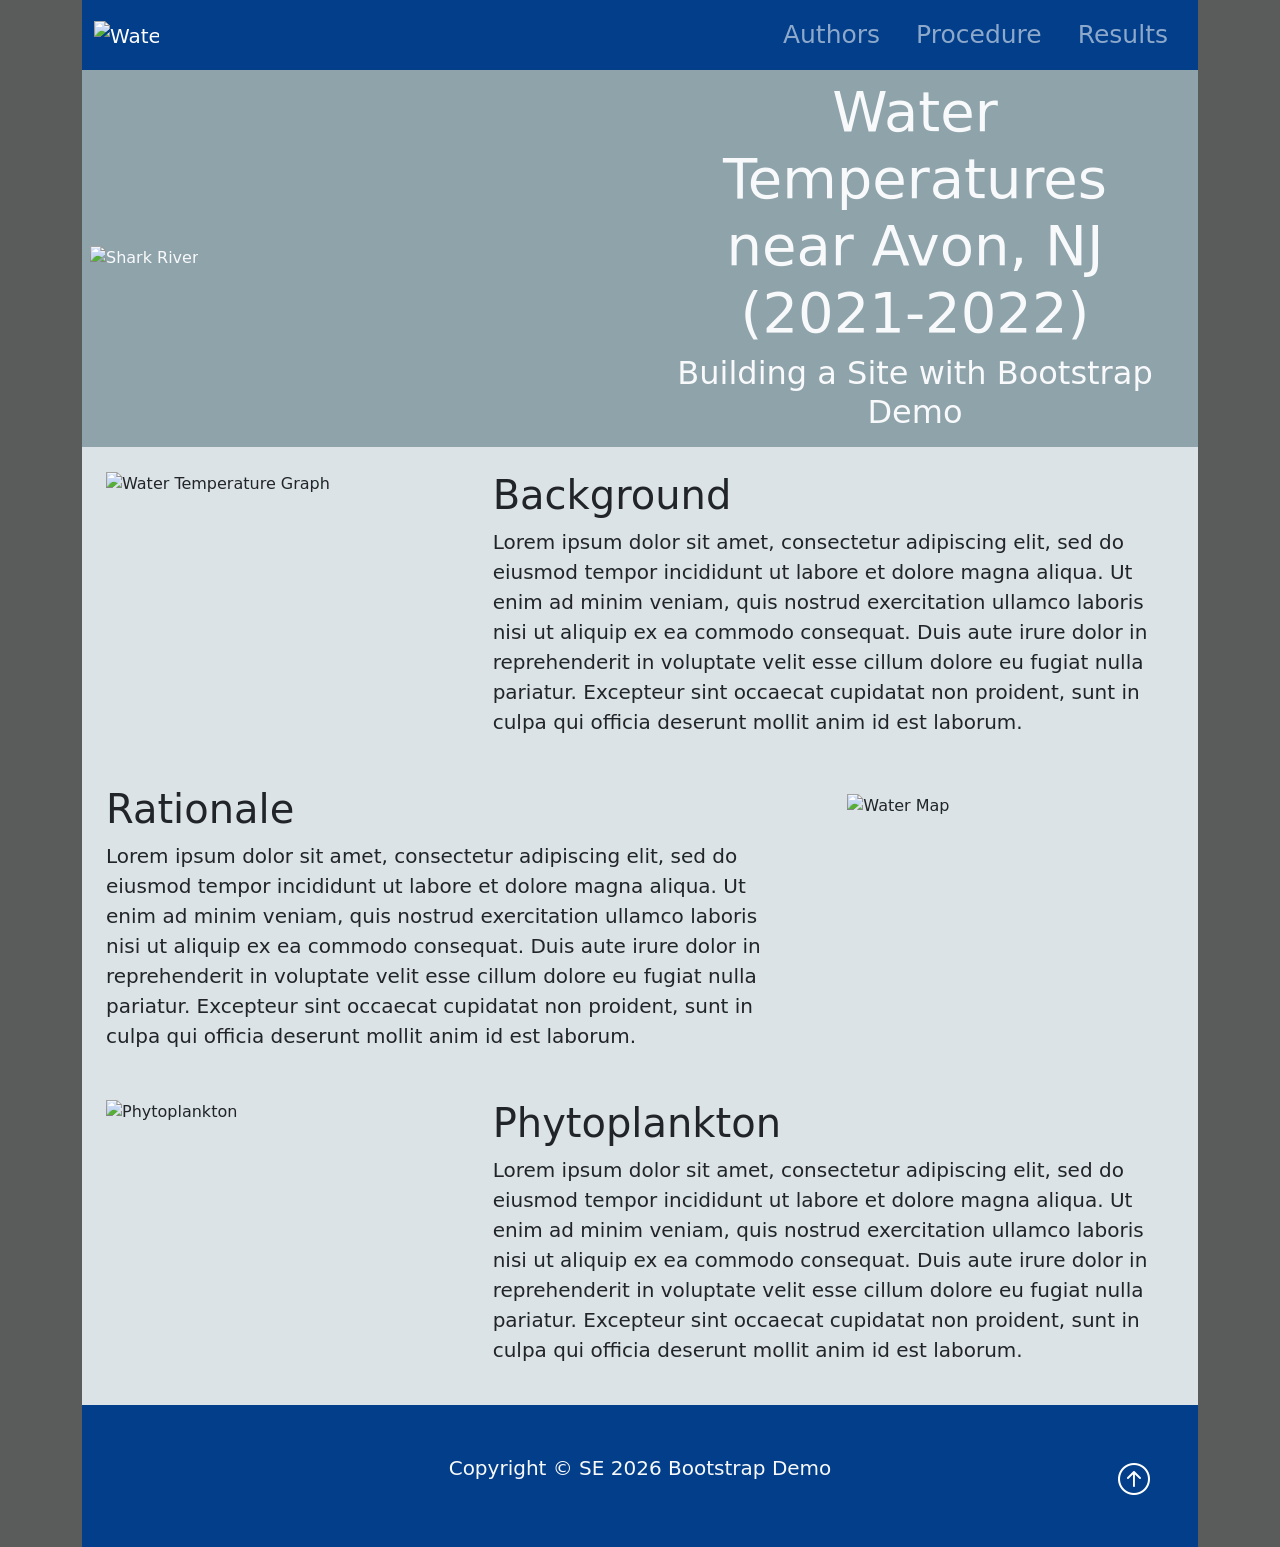
==== index.html @ 90bf7c35 "added the files" ====
<!DOCTYPE html>
<html lang="en">
<head>
    <meta charset="UTF-8">
    <meta name="viewport" content="width=device-width, initial-scale=1.0">
    <title>Activity 2.1.5 Class Demo</title>
    
    <link href="https://cdn.jsdelivr.net/npm/bootstrap@5.3.8/dist/css/bootstrap.min.css" 
            rel="stylesheet" integrity="sha384-sRIl4kxILFvY47J16cr9ZwB07vP4J8+LH7qKQnuqkuIAvNWLzeN8tE5YBujZqJLB" 
            crossorigin="anonymous">
    <link rel="stylesheet" href="https://cdn.jsdelivr.net/npm/bootstrap-icons@1.13.1/font/bootstrap-icons.min.css">
    
    <link rel="stylesheet" href="styles.css">

    <script src="https://cdn.jsdelivr.net/npm/bootstrap@5.3.8/dist/js/bootstrap.bundle.min.js" 
            integrity="sha384-FKyoEForCGlyvwx9Hj09JcYn3nv7wiPVlz7YYwJrWVcXK/BmnVDxM+D2scQbITxI" 
            crossorigin="anonymous"></script>
</head>

<body class="body">
    <div class="container-lg min-vh-100">
        <header>
                <!-- Navbar-->
                 <nav class="navbar navbar-expand-lg nav-background-color" data-bs-theme="dark">
                        <div class="container"> 
                                <a  href="#" class="navbar-brand"> <!--Website Brand-->
                                        <img src="img/droplet.png" alt="Water Logo" class="d-inline-block align-text-top w-50">
                                        
                                </a>
                        <!--Hamburger Menu Button-->
                                <button class="navbar-toggler" type="button" data-bs-toggle="collapse" data-bs-target="#navmenu">
                                <span class="navbar-toggler-icon"></span>
                                
                                </button>
                                <!--Collapsible navbar menu with custom hover underline CSS animation-->
                                <div class="collapse navbar-collapse" id="navmenu"> <!--Links to Hamburger icon-->
                                        <ul class="navbar-nav ms-auto"> <!-- ms-auto provides auto margin spcaing-->
                                                <li class="nav-itm">
                                                        <a href="authors.html" class="nav-link hover-underline-animation nav-menu-item">Authors</a>
                                                </li>
                                                <li class="nav-itm">
                                                        <a href="procedure.html" class="nav-link hover-underline-animation nav-menu-item">Procedure</a>
                                                </li>
                                                <li class="nav-itm">
                                                        <a href="results.html" class="nav-link hover-underline-animation nav-menu-item">Results</a>
                                                </li>
                                        </ul>
                                </div>
                        </div>
                        

                 </nav>
        </header>
        <section class="showcase text-light p-2 text-center">
                <div class="container">
                        <div class="row">
                                <div class="col-sm-6 p-0 d-flex align-items-center">
                                        <img src="img/img-5509.jpg" alt="Shark River" class="img-fluid">
                                        <!--img-fluid won't expand image larger than the container and will scale 
                                        appropriately if the browser gest narrower than the image's set width-->
                                </div>
                                <div class="col-sm-6 p-0 d-flex align-items-center">
                                        <div class="container">
                                                <h1 class="display-4">Water Temperatures near Avon, NJ (2021-2022)</h1>
                                                <!--display-4 will make the <h1> stand out-->
                                                <h2>Building a Site with Bootstrap Demo</h2>
                                        </div>
                                </div>
                        </div>
                </div>
        </section>

        <section class="overview text-dark p-2 text-left"> <!--Overview-->
                <div class="container">
                        <div class="row">
                                
                                <div class="col-sm-4 p-3">
                                        <img src="img/19418.jpeg" alt="Water Temperature Graph" class="img-fluid">
                                </div>
                                
                                <div class="col-sm-8 p-3">
                                        <h1 class="overview-left-padding">Background</h1>  <!--overview-left-padding custom padding on left side-->
                                        <p class="lead overview-font overview-left-padding">
                                                Lorem ipsum dolor sit amet, consectetur adipiscing elit,
                                                sed do eiusmod tempor incididunt ut labore et dolore magna aliqua.
                                                Ut enim ad minim veniam, quis nostrud exercitation ullamco laboris nisi ut aliquip ex ea commodo consequat. 
                                                Duis aute irure dolor in
                                                reprehenderit in voluptate velit esse
                                                cillum dolore eu fugiat nulla pariatur. 
                                                Excepteur sint occaecat cupidatat non proident, 
                                                sunt in culpa qui officia deserunt mollit anim id est laborum.
                                        </p>
                                </div>
                                
                        </div>
                        <div class="row">
                                
                                <div class="col-sm-8 p-3">
                                        <h1 class="">Rationale</h1>  
                                        <p class="lead overview-font overview-right-padding">
                                                Lorem ipsum dolor sit amet, consectetur adipiscing elit,
                                                sed do eiusmod tempor incididunt ut labore et dolore magna aliqua.
                                                Ut enim ad minim veniam, quis nostrud exercitation ullamco laboris nisi ut aliquip ex ea commodo consequat. 
                                                Duis aute irure dolor in
                                                reprehenderit in voluptate velit esse
                                                cillum dolore eu fugiat nulla pariatur. 
                                                Excepteur sint occaecat cupidatat non proident, 
                                                sunt in culpa qui officia deserunt mollit anim id est laborum.
                                        </p>
                                </div>
                                
                                <div class="col-sm-4 p-4">
                                        <img src="img/watermap.jpg" alt="Water Map" class="img-fluid">
                                </div>
                        </div>
                        <div class="row">
                                
                                <div class="col-sm-4 p-3">
                                        <img src="img/phytoplankton-pnas.jpg" alt="Phytoplankton" class="img-fluid">
                                </div>
                                
                                <div class="col-sm-8 p-3">
                                        <h1 class="overview-left-padding">Phytoplankton</h1>  <!--overview-left-padding custom padding on left side-->
                                        <p class="lead overview-font overview-left-padding">
                                                Lorem ipsum dolor sit amet, consectetur adipiscing elit,
                                                sed do eiusmod tempor incididunt ut labore et dolore magna aliqua.
                                                Ut enim ad minim veniam, quis nostrud exercitation ullamco laboris nisi ut aliquip ex ea commodo consequat. 
                                                Duis aute irure dolor in
                                                reprehenderit in voluptate velit esse
                                                cillum dolore eu fugiat nulla pariatur. 
                                                Excepteur sint occaecat cupidatat non proident, 
                                                sunt in culpa qui officia deserunt mollit anim id est laborum.
                                        </p>
                                </div>
                                
                        </div>
                </div>
        </section>

        <!--Footer -->
        <footer class="p-5 footer text-light text-center position-relative">
                <div class="container">
                        <p class="lead">
                                Copyright &copy; SE 2026 Bootstrap Demo
                        </p>
                        <a href="#" class="position-absolute bottom-0 end-0 p-5">
                                <i class="bi bi-arrow-up-circle h2 icon-white"></i>
                        </a>
                </div>
        </footer>
        
    </div>
</body>
</html>
---- styles.css ----
/* ----------------- Class CSS ----------------- */

.about{
    width:400px;
    margin: auto;
}

.about-team{
    color:rgb(82, 81, 81)
}

.authors{
    background-color: #dbe3e7;
}

.body{
    background-color: rgb(90, 92, 92);
}

.chartjs-sample{
    background-color: #8fa3ab;
}

.footer{                
    background-color: #023E8A;
}

.icon-white{            /* Arrow icon at bottom of page */
    color: #FFFFFF;
}

.nav-background-color{   /* navbar background color */
    background-color: #023E8A;
}

.nav-menu-item{               /* navbar link text properties */
    font-size:25px;
    margin-left: 10px;
    margin-right: 10px;
}

.overview{
    background-color: #dbe3e7;
}

.overview-left-padding{
    padding-left: 20px;
}

.overview-right-padding{  
    padding-right: 20px;
}

.procedure{
    background-color: #dbe3e7;
    padding: 1px;
}

.showcase{
    background-color: #8fa3ab; /*#0096c7*/
}

/* ----------------- ID CSS ----------------- */

/* -----------------Underline Animation CSS -----------------*/
#chart-wrapper{
    margin: auto;
    padding: 10px; 
    min-height: 400px;
    background-color: whitesmoke !important;
    justify-content: center;
    align-items: center;  
}



.hover-underline-animation {
    display: inline-block;
    position: relative;
    /*color: #0087ca;*/
  }
  
.hover-underline-animation:after {
    content: '';
    position: absolute;
    width: 100%;
    transform: scaleX(0);
    height: 2px;
    bottom: 0;
    left: 0;
    background-color: #eae6e6;
    /*transform-origin: bottom right;*/
    transition: transform 0.35s ease-out;
}
  
.hover-underline-animation:hover:after {
    transform: scaleX(1);
    /*transform-origin: bottom left;*/
}
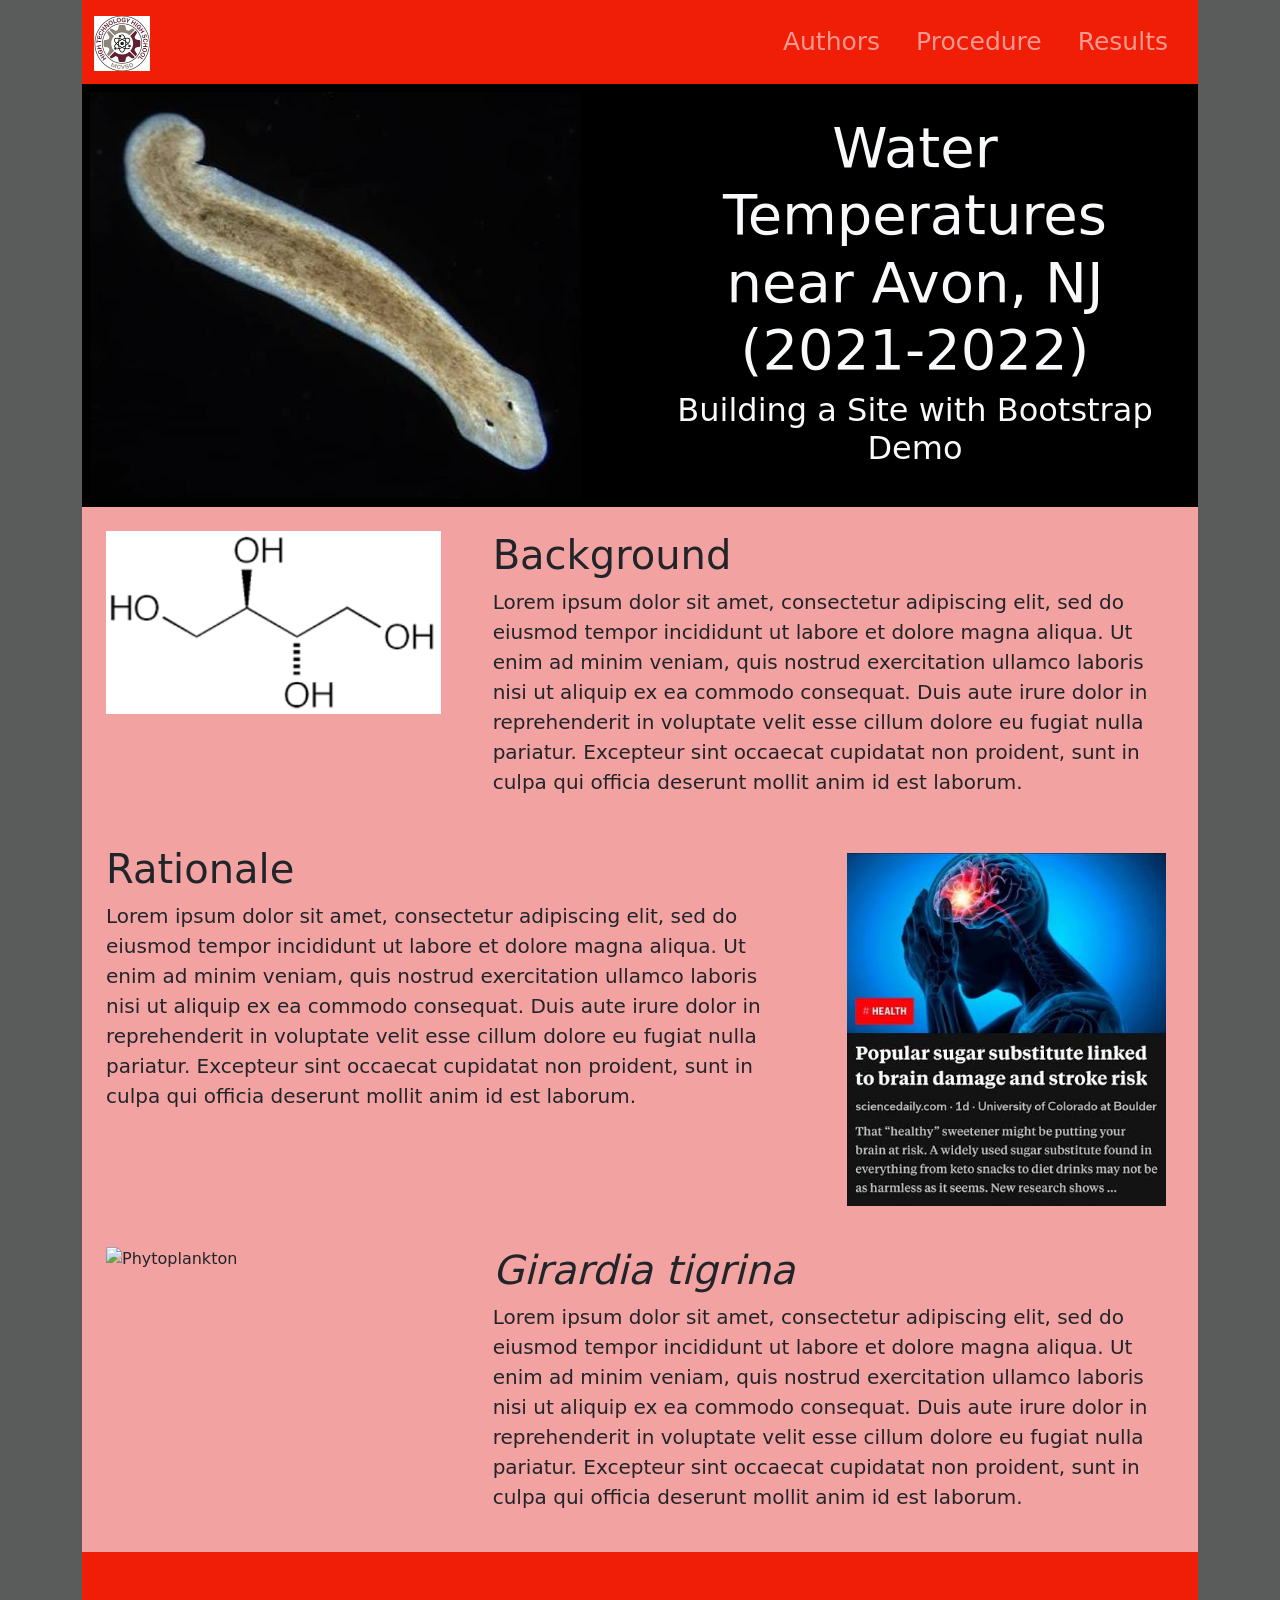
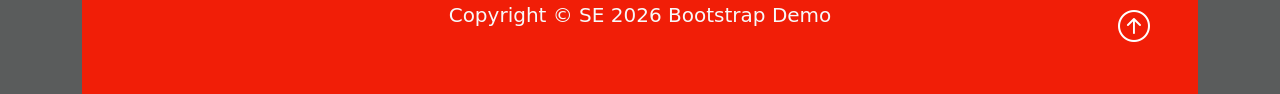
==== commit bd12b74d: "started making website" ====
--- a/index.html
+++ b/index.html
@@ -24,7 +24,7 @@
                  <nav class="navbar navbar-expand-lg nav-background-color" data-bs-theme="dark">
                         <div class="container"> 
                                 <a  href="#" class="navbar-brand"> <!--Website Brand-->
-                                        <img src="img/droplet.png" alt="Water Logo" class="d-inline-block align-text-top w-50">
+                                        <img src="img/hightechlogo.png" alt="Logo" class="d-inline-block align-text-top w-50">
                                         
                                 </a>
                         <!--Hamburger Menu Button-->
@@ -55,7 +55,7 @@
                 <div class="container">
                         <div class="row">
                                 <div class="col-sm-6 p-0 d-flex align-items-center">
-                                        <img src="img/img-5509.jpg" alt="Shark River" class="img-fluid">
+                                        <img src="img/planaria-1.jpg" alt="Planaria photo" class="img-fluid">
                                         <!--img-fluid won't expand image larger than the container and will scale 
                                         appropriately if the browser gest narrower than the image's set width-->
                                 </div>
@@ -75,7 +75,7 @@
                         <div class="row">
                                 
                                 <div class="col-sm-4 p-3">
-                                        <img src="img/19418.jpeg" alt="Water Temperature Graph" class="img-fluid">
+                                        <img src="img/erythritol.png" alt="Erythritol Molecular Structure" class="img-fluid">
                                 </div>
                                 
                                 <div class="col-sm-8 p-3">
@@ -110,7 +110,7 @@
                                 </div>
                                 
                                 <div class="col-sm-4 p-4">
-                                        <img src="img/watermap.jpg" alt="Water Map" class="img-fluid">
+                                        <img src="img/erythritol-dangers.jpg" alt="Erythritol Dangers" class="img-fluid">
                                 </div>
                         </div>
                         <div class="row">
@@ -120,7 +120,7 @@
                                 </div>
                                 
                                 <div class="col-sm-8 p-3">
-                                        <h1 class="overview-left-padding">Phytoplankton</h1>  <!--overview-left-padding custom padding on left side-->
+                                        <h1 class="overview-left-padding"><i>Girardia tigrina</i></h1>  <!--overview-left-padding custom padding on left side-->
                                         <p class="lead overview-font overview-left-padding">
                                                 Lorem ipsum dolor sit amet, consectetur adipiscing elit,
                                                 sed do eiusmod tempor incididunt ut labore et dolore magna aliqua.
--- a/styles.css
+++ b/styles.css
@@ -6,11 +6,11 @@
 }
 
 .about-team{
-    color:rgb(82, 81, 81)
+    color:rgb(0, 0, 0)
 }
 
 .authors{
-    background-color: #dbe3e7;
+    background-color: #f3a2a2;
 }
 
 .body{
@@ -22,7 +22,7 @@
 }
 
 .footer{                
-    background-color: #023E8A;
+    background-color: #f11e07;
 }
 
 .icon-white{            /* Arrow icon at bottom of page */
@@ -30,7 +30,7 @@
 }
 
 .nav-background-color{   /* navbar background color */
-    background-color: #023E8A;
+    background-color: #f11e07;
 }
 
 .nav-menu-item{               /* navbar link text properties */
@@ -40,7 +40,7 @@
 }
 
 .overview{
-    background-color: #dbe3e7;
+    background-color: #f3a2a2;
 }
 
 .overview-left-padding{
@@ -52,12 +52,12 @@
 }
 
 .procedure{
-    background-color: #dbe3e7;
+    background-color: #f3a2a2;
     padding: 1px;
 }
 
 .showcase{
-    background-color: #8fa3ab; /*#0096c7*/
+    background-color: #000000; /*#0096c7*/
 }
 
 /* ----------------- ID CSS ----------------- */
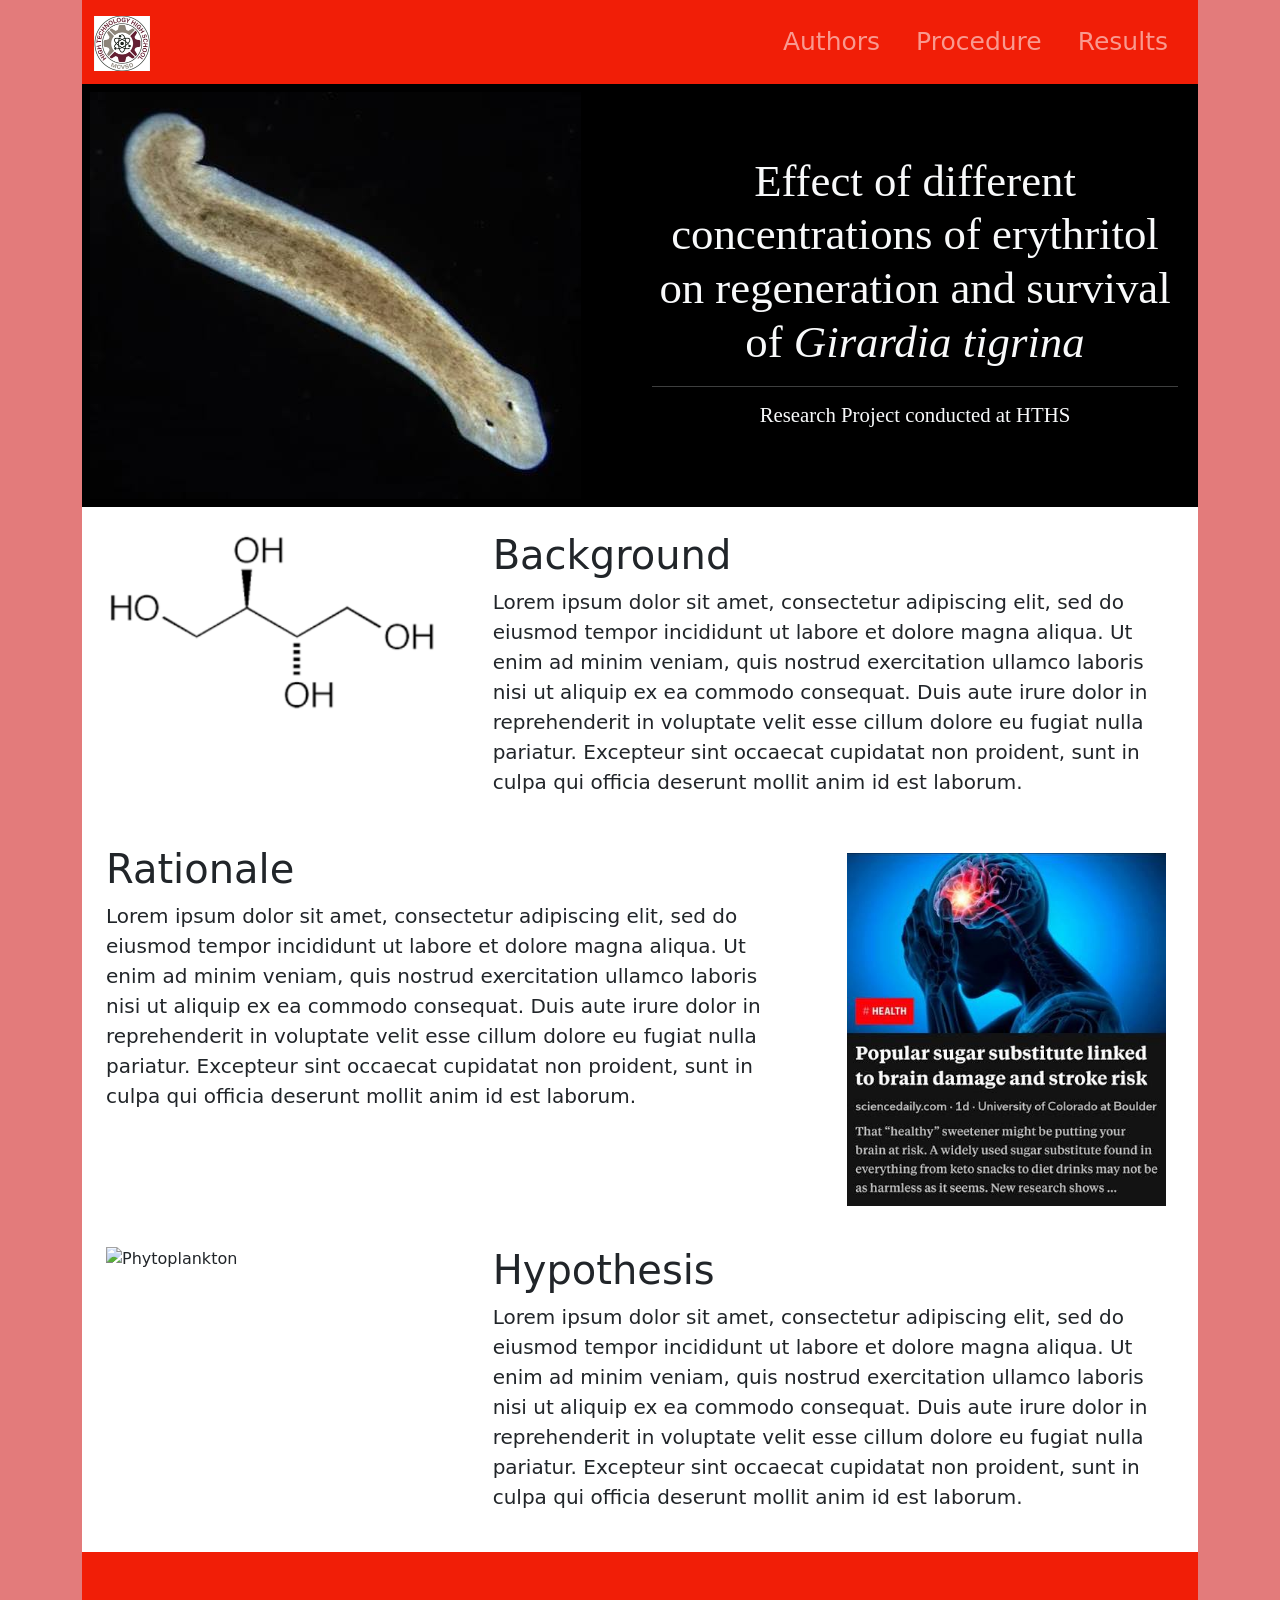
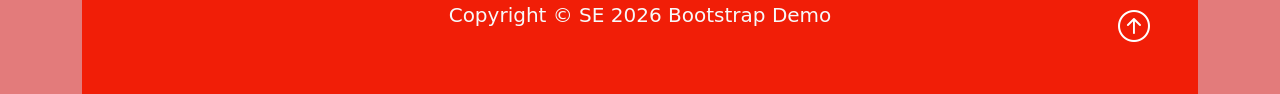
==== commit ba483010: "edits" ====
--- a/index.html
+++ b/index.html
@@ -61,9 +61,11 @@
                                 </div>
                                 <div class="col-sm-6 p-0 d-flex align-items-center">
                                         <div class="container">
-                                                <h1 class="display-4">Water Temperatures near Avon, NJ (2021-2022)</h1>
+                                                <h1 class="display-4">Effect of different concentrations of erythritol on regeneration and survival of <i>Girardia tigrina</i>
+                                                </h1>
+                                                <hr>
                                                 <!--display-4 will make the <h1> stand out-->
-                                                <h2>Building a Site with Bootstrap Demo</h2>
+                                                <h4 class="display-5">Research Project conducted at HTHS</h4>
                                         </div>
                                 </div>
                         </div>
@@ -120,7 +122,7 @@
                                 </div>
                                 
                                 <div class="col-sm-8 p-3">
-                                        <h1 class="overview-left-padding"><i>Girardia tigrina</i></h1>  <!--overview-left-padding custom padding on left side-->
+                                        <h1 class="overview-left-padding">Hypothesis</h1>  <!--overview-left-padding custom padding on left side-->
                                         <p class="lead overview-font overview-left-padding">
                                                 Lorem ipsum dolor sit amet, consectetur adipiscing elit,
                                                 sed do eiusmod tempor incididunt ut labore et dolore magna aliqua.
--- a/styles.css
+++ b/styles.css
@@ -10,11 +10,11 @@
 }
 
 .authors{
-    background-color: #f3a2a2;
+    background-color: #f9f9f9;
 }
 
 .body{
-    background-color: rgb(90, 92, 92);
+    background-color: rgb(227, 123, 123);
 }
 
 .chartjs-sample{
@@ -40,7 +40,7 @@
 }
 
 .overview{
-    background-color: #f3a2a2;
+    background-color: #ffffff;
 }
 
 .overview-left-padding{
@@ -52,12 +52,13 @@
 }
 
 .procedure{
-    background-color: #f3a2a2;
+    background-color: #fffefe;
     padding: 1px;
 }
 
 .showcase{
     background-color: #000000; /*#0096c7*/
+    
 }
 
 /* ----------------- ID CSS ----------------- */
@@ -96,4 +97,15 @@
 .hover-underline-animation:hover:after {
     transform: scaleX(1);
     /*transform-origin: bottom left;*/
+}
+.display-4{
+    font-size: 2.8rem;
+    font-family: Georgia, 'Times New Roman', Times, serif;
+}
+.display-5{
+    font-size: 1.3rem;
+    font-family: Garamond, Georgia, Times, serif;
+}
+.procedure-title{
+    font-family: Georgia, 'Times New Roman', Times, serif;
 }
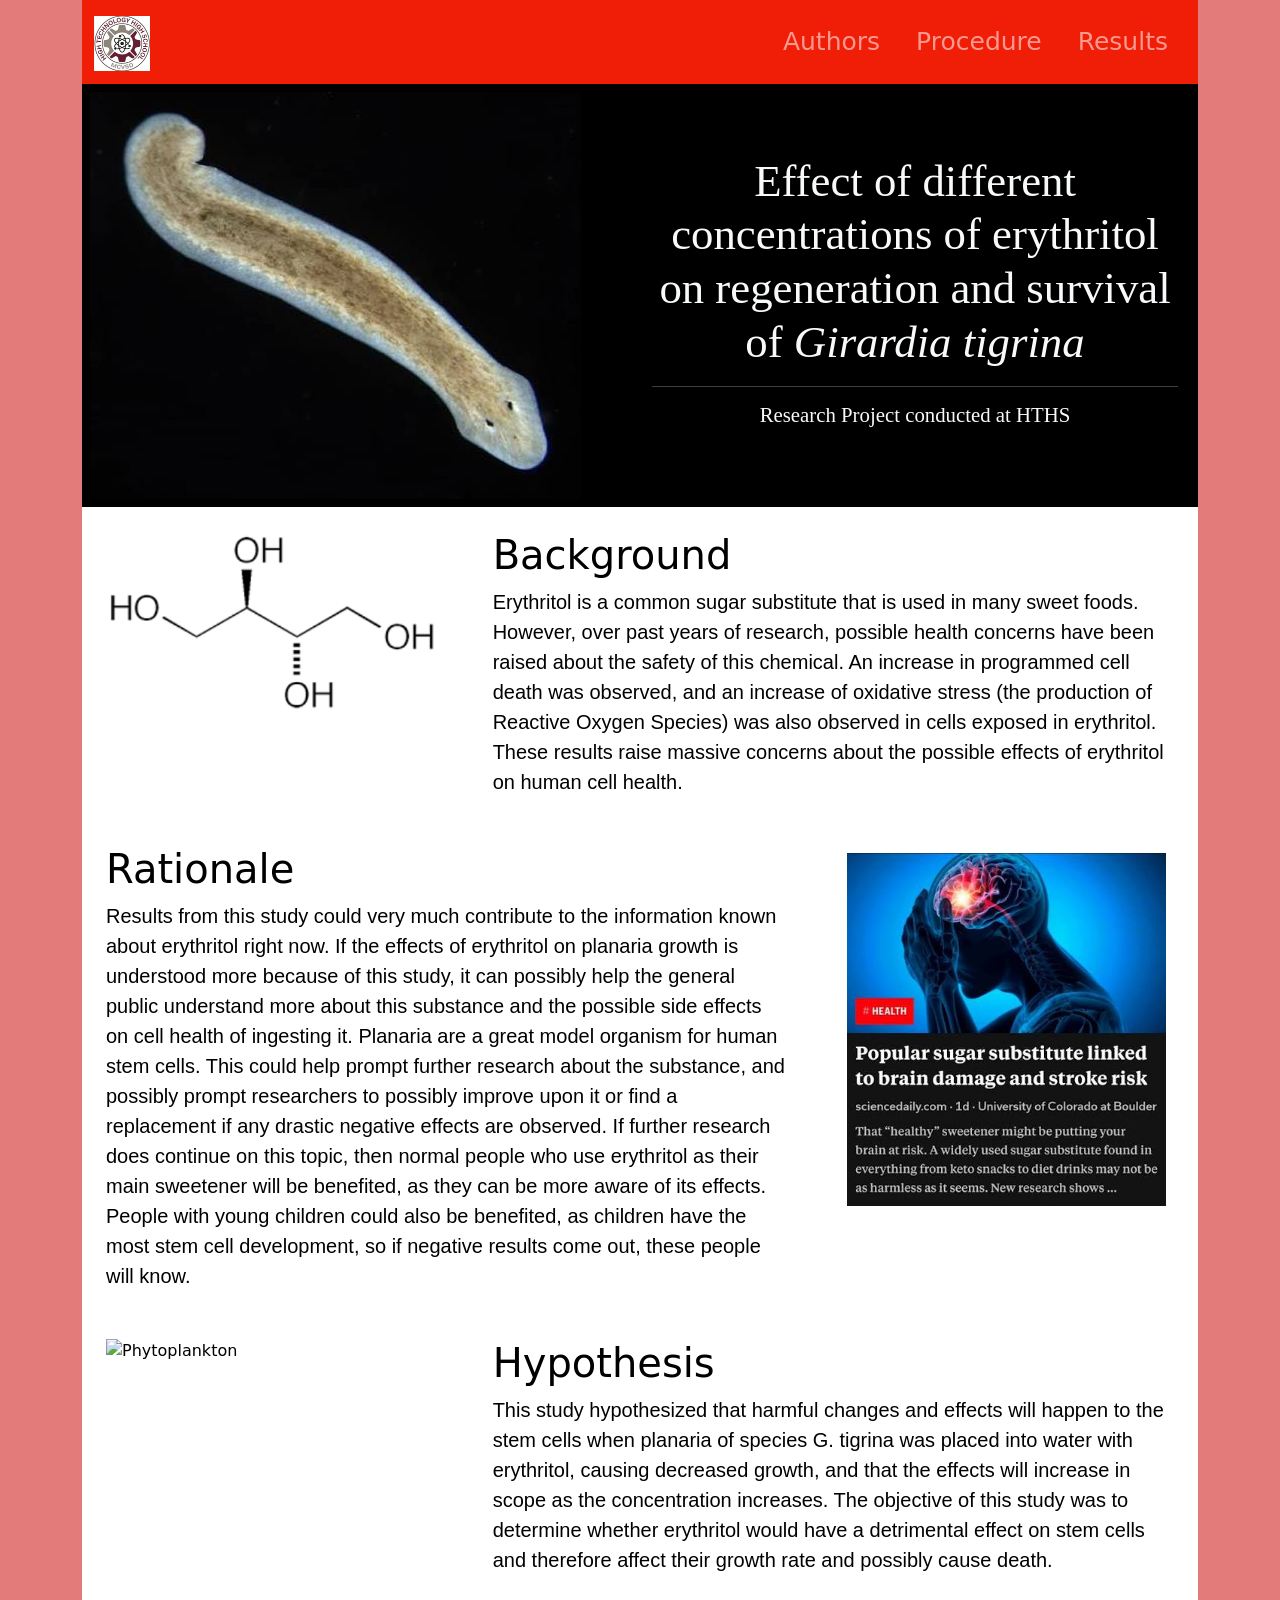
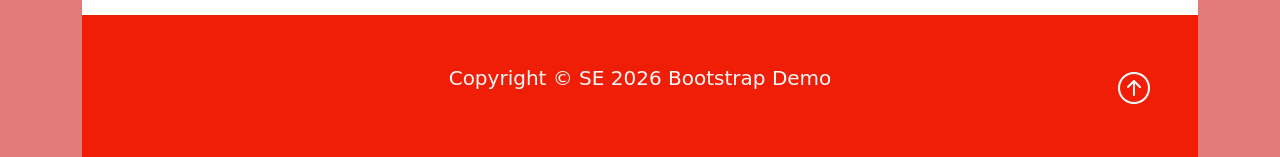
==== commit ec160a8e: "edits" ====
--- a/index.html
+++ b/index.html
@@ -83,14 +83,13 @@
                                 <div class="col-sm-8 p-3">
                                         <h1 class="overview-left-padding">Background</h1>  <!--overview-left-padding custom padding on left side-->
                                         <p class="lead overview-font overview-left-padding">
-                                                Lorem ipsum dolor sit amet, consectetur adipiscing elit,
-                                                sed do eiusmod tempor incididunt ut labore et dolore magna aliqua.
-                                                Ut enim ad minim veniam, quis nostrud exercitation ullamco laboris nisi ut aliquip ex ea commodo consequat. 
-                                                Duis aute irure dolor in
-                                                reprehenderit in voluptate velit esse
-                                                cillum dolore eu fugiat nulla pariatur. 
-                                                Excepteur sint occaecat cupidatat non proident, 
-                                                sunt in culpa qui officia deserunt mollit anim id est laborum.
+                                                Erythritol is a common sugar substitute that is used in many
+                                                sweet foods. However, over past years of research, possible health
+                                                concerns have been raised about the safety of this chemical. An increase
+                                                in programmed cell death was observed, and an increase of oxidative stress
+                                                (the production of Reactive Oxygen Species) was also observed in cells
+                                                exposed in erythritol. These results raise massive concerns about 
+                                                the possible effects of erythritol on human cell health.
                                         </p>
                                 </div>
                                 
@@ -100,14 +99,18 @@
                                 <div class="col-sm-8 p-3">
                                         <h1 class="">Rationale</h1>  
                                         <p class="lead overview-font overview-right-padding">
-                                                Lorem ipsum dolor sit amet, consectetur adipiscing elit,
-                                                sed do eiusmod tempor incididunt ut labore et dolore magna aliqua.
-                                                Ut enim ad minim veniam, quis nostrud exercitation ullamco laboris nisi ut aliquip ex ea commodo consequat. 
-                                                Duis aute irure dolor in
-                                                reprehenderit in voluptate velit esse
-                                                cillum dolore eu fugiat nulla pariatur. 
-                                                Excepteur sint occaecat cupidatat non proident, 
-                                                sunt in culpa qui officia deserunt mollit anim id est laborum.
+                                                Results from this study could very much contribute to the information 
+                                                known about erythritol right now. If the effects of erythritol on planaria
+                                                 growth is understood more because of this study, it can possibly help the
+                                                  general public understand more about this substance and the possible side
+                                                   effects on cell health of ingesting it. Planaria are a great model organism for human stem cells. This could help prompt further research about 
+                                                   the substance, and possibly prompt researchers to possibly improve upon
+                                                    it or find a replacement if any drastic negative effects are observed.
+                                                     If further research does continue on this topic, then normal people 
+                                                     who use erythritol as their main sweetener will be benefited, as they
+                                                      can be more aware of its effects. People with young children could 
+                                                      also be benefited, as children have the most stem cell development, 
+                                                      so if negative results come out, these people will know.
                                         </p>
                                 </div>
                                 
@@ -124,14 +127,15 @@
                                 <div class="col-sm-8 p-3">
                                         <h1 class="overview-left-padding">Hypothesis</h1>  <!--overview-left-padding custom padding on left side-->
                                         <p class="lead overview-font overview-left-padding">
-                                                Lorem ipsum dolor sit amet, consectetur adipiscing elit,
-                                                sed do eiusmod tempor incididunt ut labore et dolore magna aliqua.
-                                                Ut enim ad minim veniam, quis nostrud exercitation ullamco laboris nisi ut aliquip ex ea commodo consequat. 
-                                                Duis aute irure dolor in
-                                                reprehenderit in voluptate velit esse
-                                                cillum dolore eu fugiat nulla pariatur. 
-                                                Excepteur sint occaecat cupidatat non proident, 
-                                                sunt in culpa qui officia deserunt mollit anim id est laborum.
+                                                This study hypothesized that harmful changes and 
+                                                effects will happen to the stem cells when planaria
+                                                 of species G. tigrina was placed into water with 
+                                                 erythritol, causing decreased growth, and that the
+                                                  effects will increase in scope as the concentration
+                                                   increases. The objective of this study was to determine
+                                                    whether erythritol would have a detrimental effect 
+                                                    on stem cells and therefore affect their growth 
+                                                    rate and possibly cause death.
                                         </p>
                                 </div>
                                 
--- a/styles.css
+++ b/styles.css
@@ -108,4 +108,61 @@
 }
 .procedure-title{
     font-family: Georgia, 'Times New Roman', Times, serif;
-}+}
+.overview-font{
+    font-family: 'Segoe UI', Tahoma, Geneva, Verdana, sans-serif, Georgia, Times, serif;
+}
+.card {
+  
+  background-color: #ffffff; 
+  color: rgb(0, 0, 0);
+  
+
+  
+  transition: background-color 0.5s ease; 
+  transition: color 0.5s ease; 
+}
+
+.card:hover {
+  /* 3. Define the target color on hover */
+  background-color: #ff8400; 
+  color: white;
+}
+.col-sm-8 {
+  
+  background-color: #ffffff; 
+  color: rgb(0, 0, 0);
+  
+
+  
+  transition: background-color 0.5s ease; 
+  transition: color 0.5s ease; 
+}
+
+.col-sm-8:hover {
+  /* 3. Define the target color on hover */
+  background-color: #ff8400; 
+  color: white;
+}
+.col-sm-4 {
+  
+  background-color: #ffffff; 
+  color: rgb(0, 0, 0);
+  
+
+  
+  transition: background-color 0.5s ease; 
+  
+}
+
+.col-sm-4:hover {
+  /* 3. Define the target color on hover */
+  background-color: #1a7c0b; 
+  
+}
+ul {
+    display: inline-block;
+    text-align: left;
+}
+.procedure{
+    font-family: Verdana, Geneva, Tahoma, sans-serif, Georgia, Times, serif;
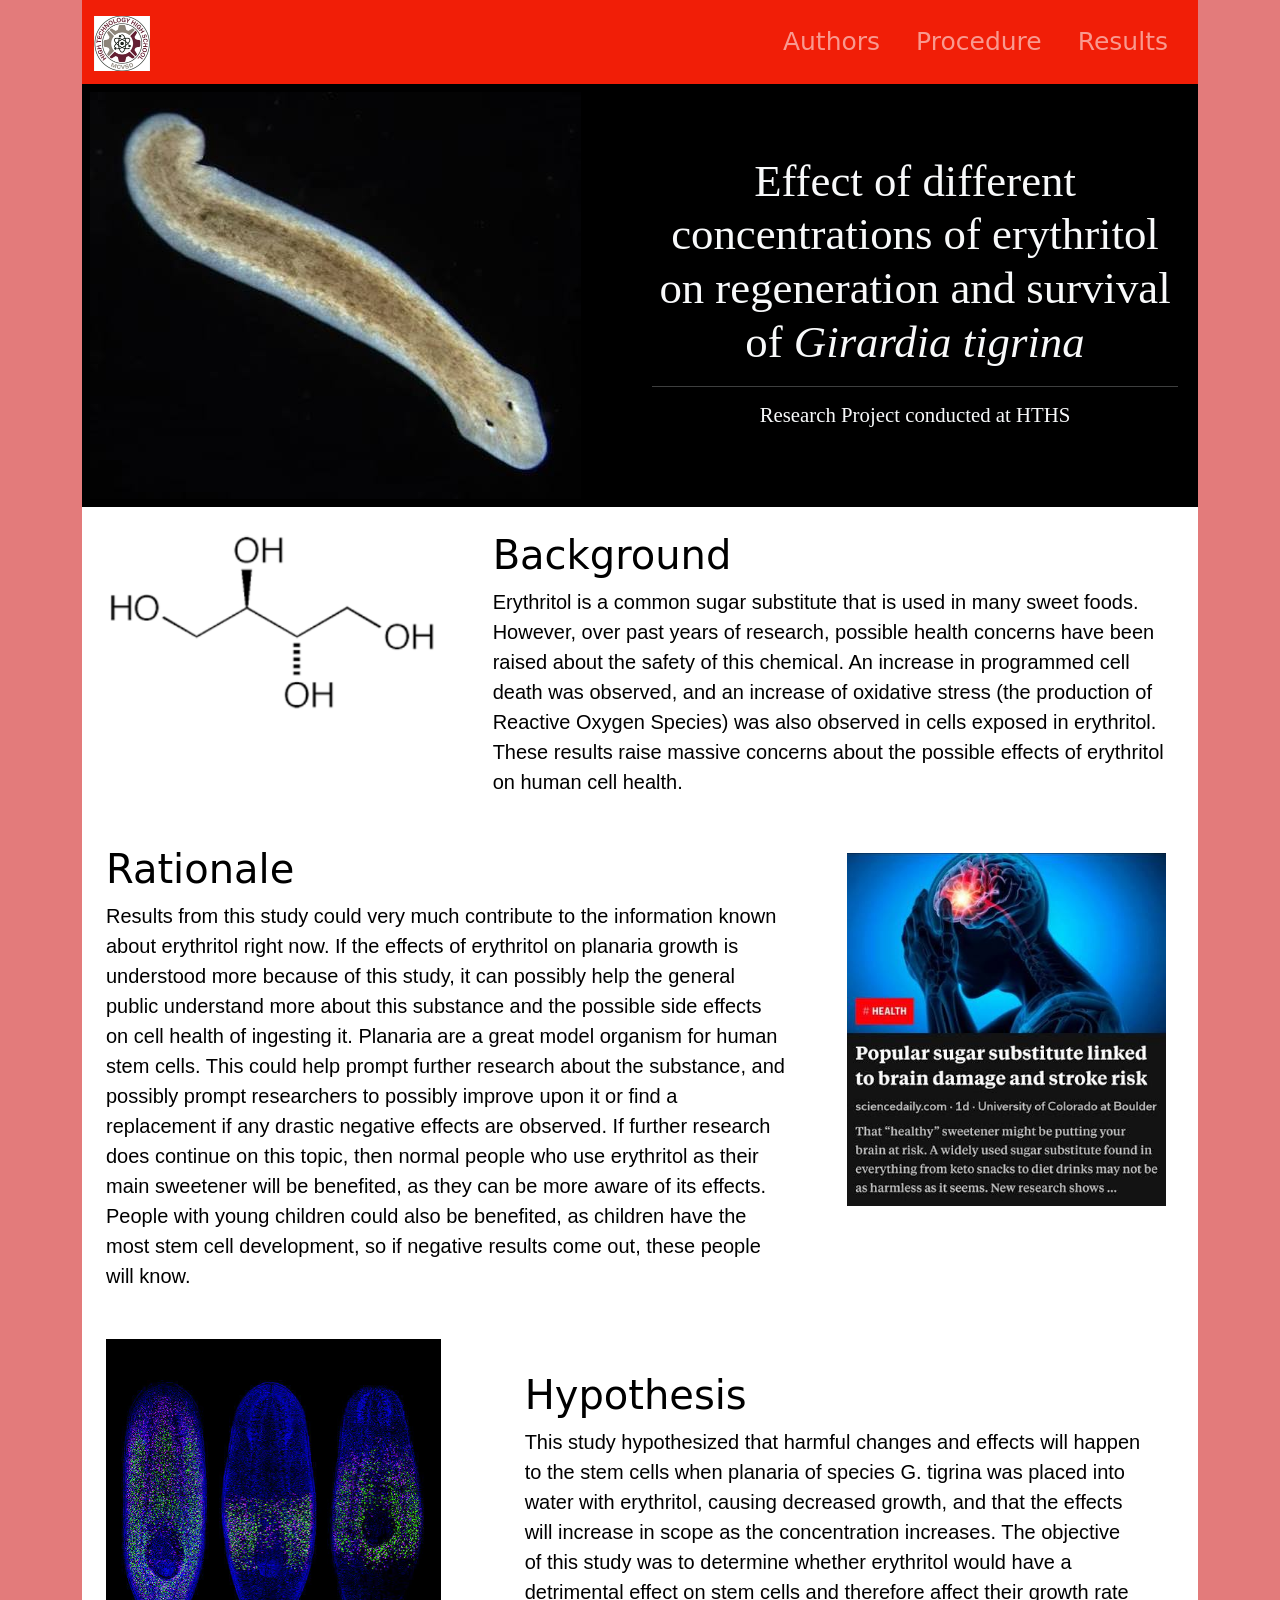
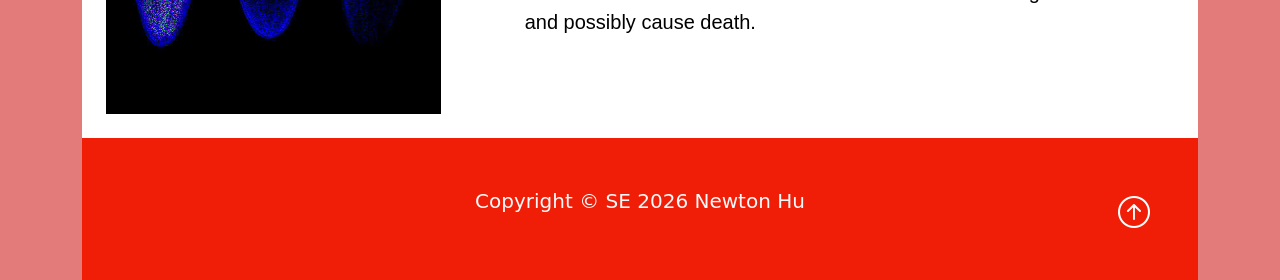
==== commit a6ae4019: "edits" ====
--- a/index.html
+++ b/index.html
@@ -121,10 +121,10 @@
                         <div class="row">
                                 
                                 <div class="col-sm-4 p-3">
-                                        <img src="img/phytoplankton-pnas.jpg" alt="Phytoplankton" class="img-fluid">
+                                        <img src="img/stem-cells.jpg" alt="Stem Cells" class="img-fluid">
                                 </div>
                                 
-                                <div class="col-sm-8 p-3">
+                                <div class="col-sm-8 p-5">
                                         <h1 class="overview-left-padding">Hypothesis</h1>  <!--overview-left-padding custom padding on left side-->
                                         <p class="lead overview-font overview-left-padding">
                                                 This study hypothesized that harmful changes and 
@@ -147,7 +147,7 @@
         <footer class="p-5 footer text-light text-center position-relative">
                 <div class="container">
                         <p class="lead">
-                                Copyright &copy; SE 2026 Bootstrap Demo
+                                Copyright &copy; SE 2026 Newton Hu
                         </p>
                         <a href="#" class="position-absolute bottom-0 end-0 p-5">
                                 <i class="bi bi-arrow-up-circle h2 icon-white"></i>
--- a/styles.css
+++ b/styles.css
@@ -165,4 +165,8 @@
     text-align: left;
 }
 .procedure{
-    font-family: Verdana, Geneva, Tahoma, sans-serif, Georgia, Times, serif;+    font-family: Verdana, Geneva, Tahoma, sans-serif, Georgia, Times, serif;
+}
+.table:hover {
+    transform: scale(1.05);
+}
